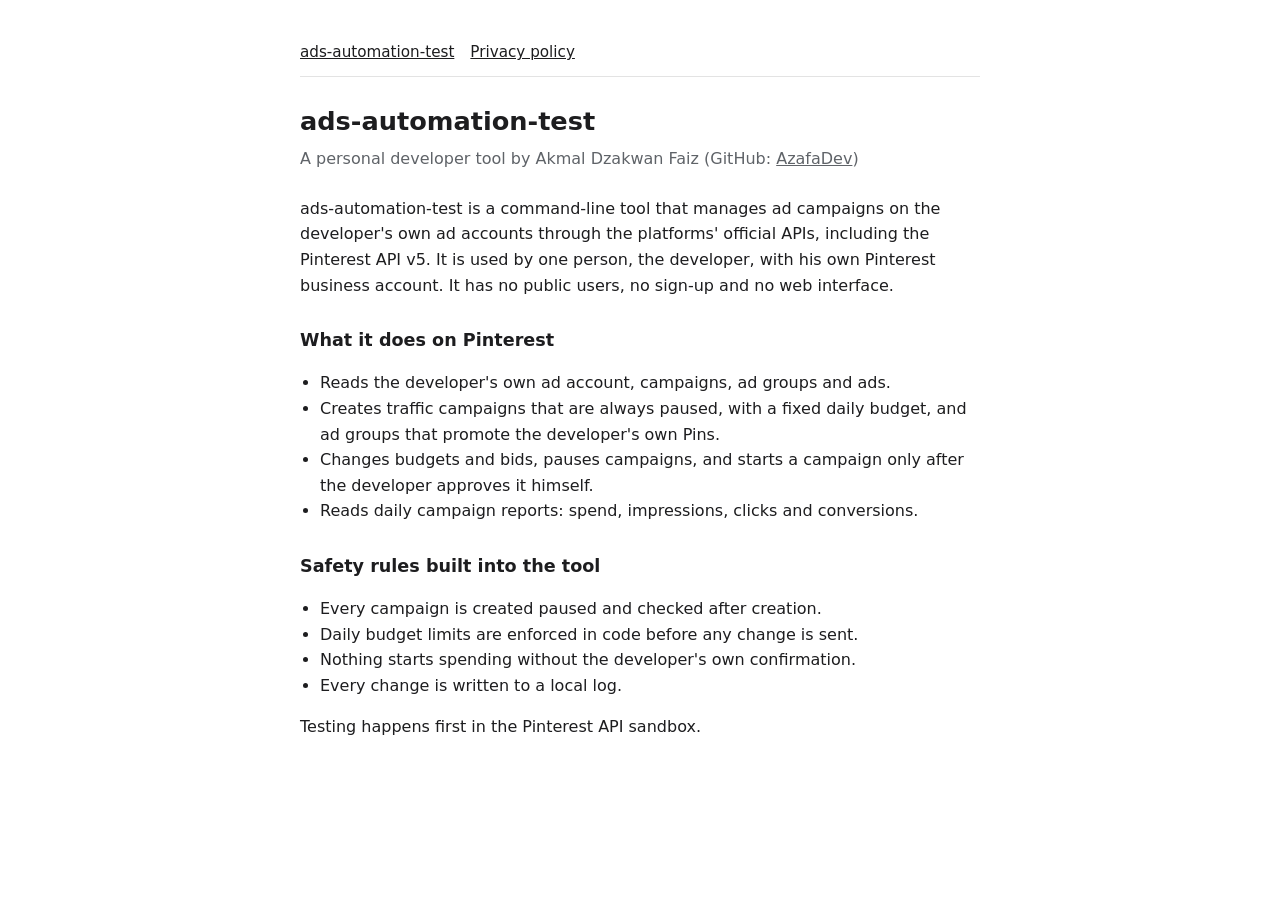
==== index.html @ a0547911 "App page and privacy policy for the Pinterest app ads-automation-test Co-Authored-By: Claude Opus 5." ====
<!doctype html>
<html lang="en">
<head>
<meta charset="utf-8">
<meta name="viewport" content="width=device-width, initial-scale=1">
<title>ads-automation-test</title>
<link rel="stylesheet" href="style.css">
</head>
<body>
<main>
<nav><a href="./">ads-automation-test</a><a href="privacy/">Privacy policy</a></nav>
<h1>ads-automation-test</h1>
<p class="meta">A personal developer tool by Akmal Dzakwan Faiz (GitHub: <a href="https://github.com/AzafaDev">AzafaDev</a>)</p>

<p>ads-automation-test is a command-line tool that manages ad campaigns on the developer's own ad accounts through the platforms' official APIs, including the Pinterest API v5. It is used by one person, the developer, with his own Pinterest business account. It has no public users, no sign-up and no web interface.</p>

<h2>What it does on Pinterest</h2>
<ul>
<li>Reads the developer's own ad account, campaigns, ad groups and ads.</li>
<li>Creates traffic campaigns that are always paused, with a fixed daily budget, and ad groups that promote the developer's own Pins.</li>
<li>Changes budgets and bids, pauses campaigns, and starts a campaign only after the developer approves it himself.</li>
<li>Reads daily campaign reports: spend, impressions, clicks and conversions.</li>
</ul>

<h2>Safety rules built into the tool</h2>
<ul>
<li>Every campaign is created paused and checked after creation.</li>
<li>Daily budget limits are enforced in code before any change is sent.</li>
<li>Nothing starts spending without the developer's own confirmation.</li>
<li>Every change is written to a local log.</li>
</ul>

<p>Testing happens first in the Pinterest API sandbox.</p>
</main>
</body>
</html>
---- style.css ----
:root { color-scheme: light dark; --fg: #1d1d1f; --bg: #ffffff; --muted: #5f6368; --line: #e3e3e3; }
@media (prefers-color-scheme: dark) { :root { --fg: #ececec; --bg: #161616; --muted: #a0a0a0; --line: #333; } }
body { margin: 0; background: var(--bg); color: var(--fg); font: 16px/1.6 system-ui, -apple-system, "Segoe UI", sans-serif; }
main { max-width: 680px; margin: 0 auto; padding: 40px 16px 64px; }
h1 { font-size: 1.6rem; margin: 0 0 4px; } h2 { font-size: 1.1rem; margin: 28px 0 6px; }
p.meta { color: var(--muted); margin: 0 0 24px; } a { color: inherit; }
nav { border-bottom: 1px solid var(--line); padding-bottom: 12px; margin-bottom: 24px; font-size: .95rem; }
nav a { margin-right: 16px; } ul { padding-left: 20px; }
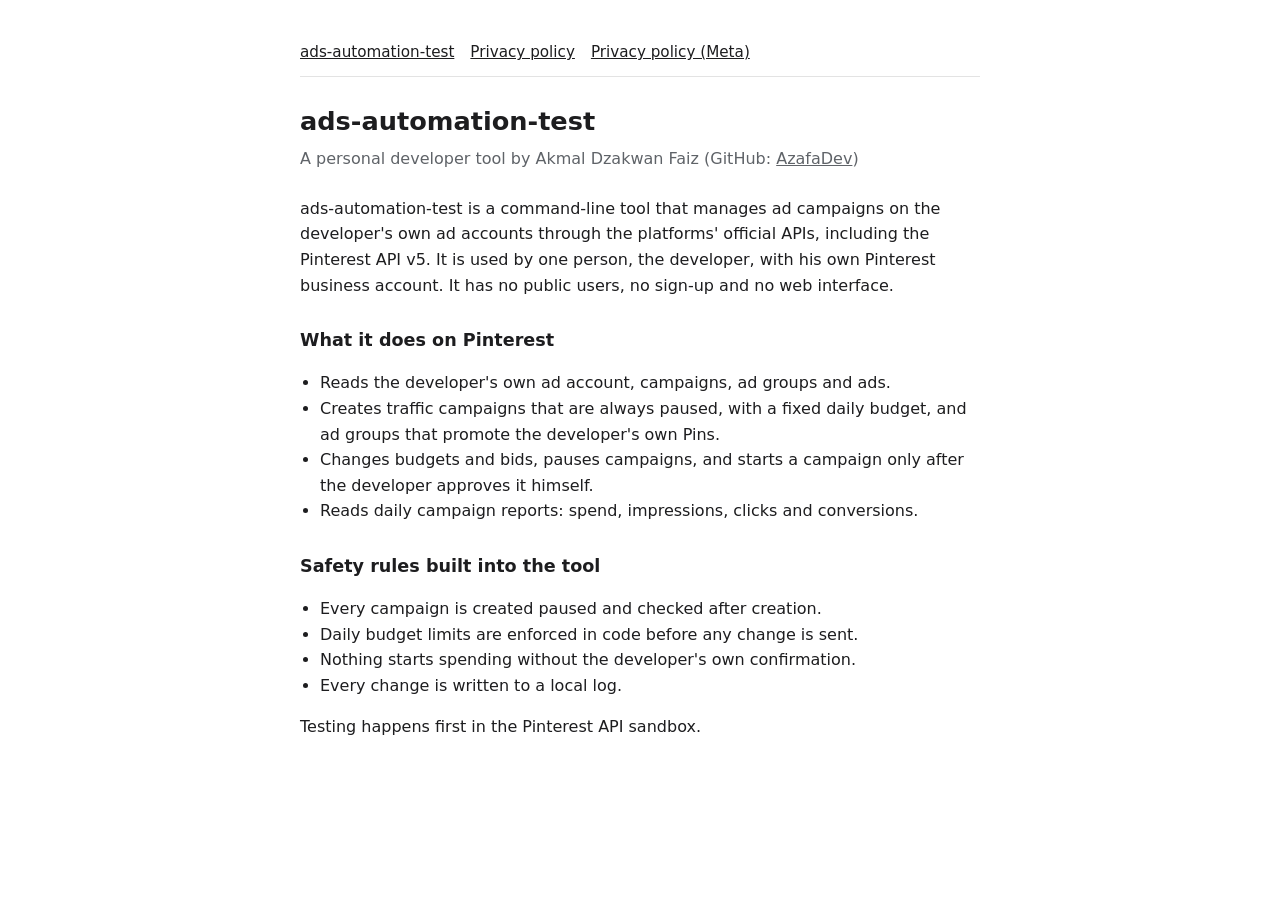
==== commit d9cc36bf: "Privacy policy and data deletion page for the Meta app Co-Authored-By: Claude Opus 5.5 <noreply@anth" ====
--- a/index.html
+++ b/index.html
@@ -8,7 +8,7 @@
 </head>
 <body>
 <main>
-<nav><a href="./">ads-automation-test</a><a href="privacy/">Privacy policy</a></nav>
+<nav><a href="./">ads-automation-test</a><a href="privacy/">Privacy policy</a><a href="meta/">Privacy policy (Meta)</a></nav>
 <h1>ads-automation-test</h1>
 <p class="meta">A personal developer tool by Akmal Dzakwan Faiz (GitHub: <a href="https://github.com/AzafaDev">AzafaDev</a>)</p>
 
